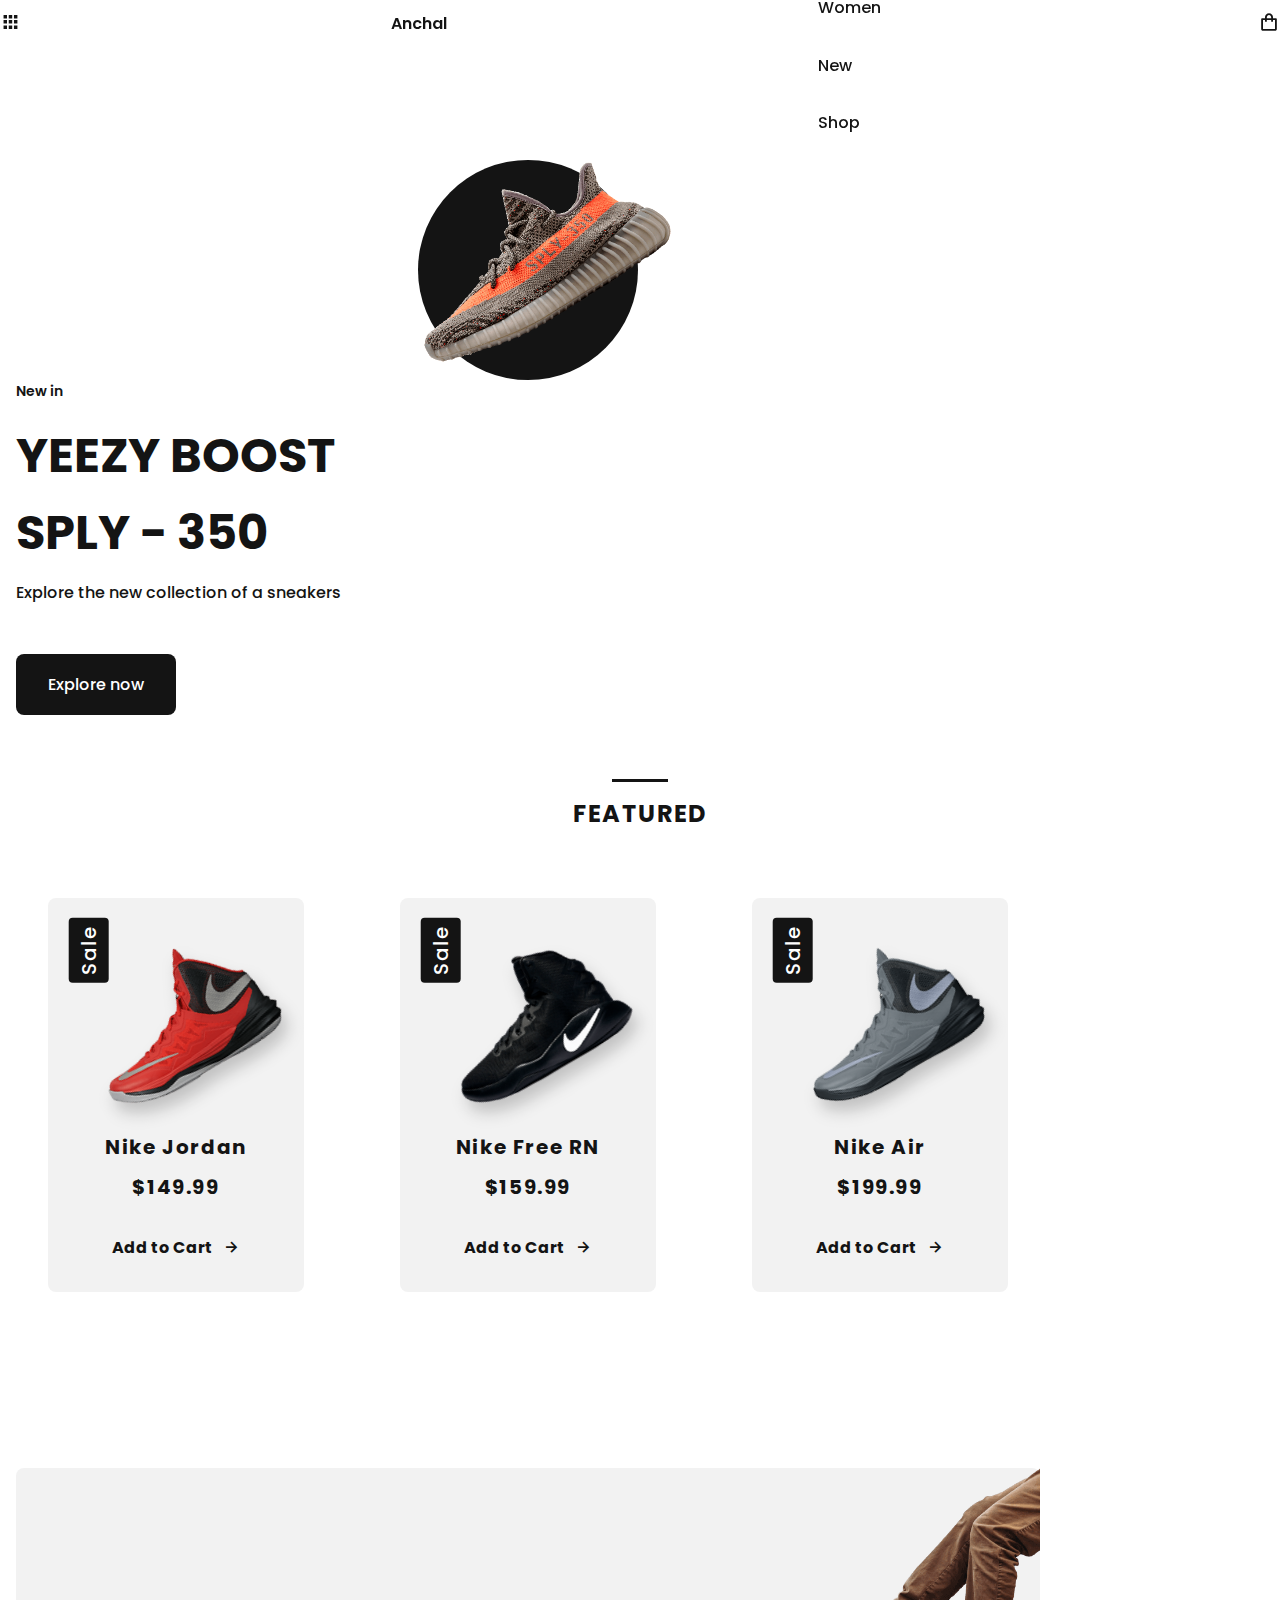
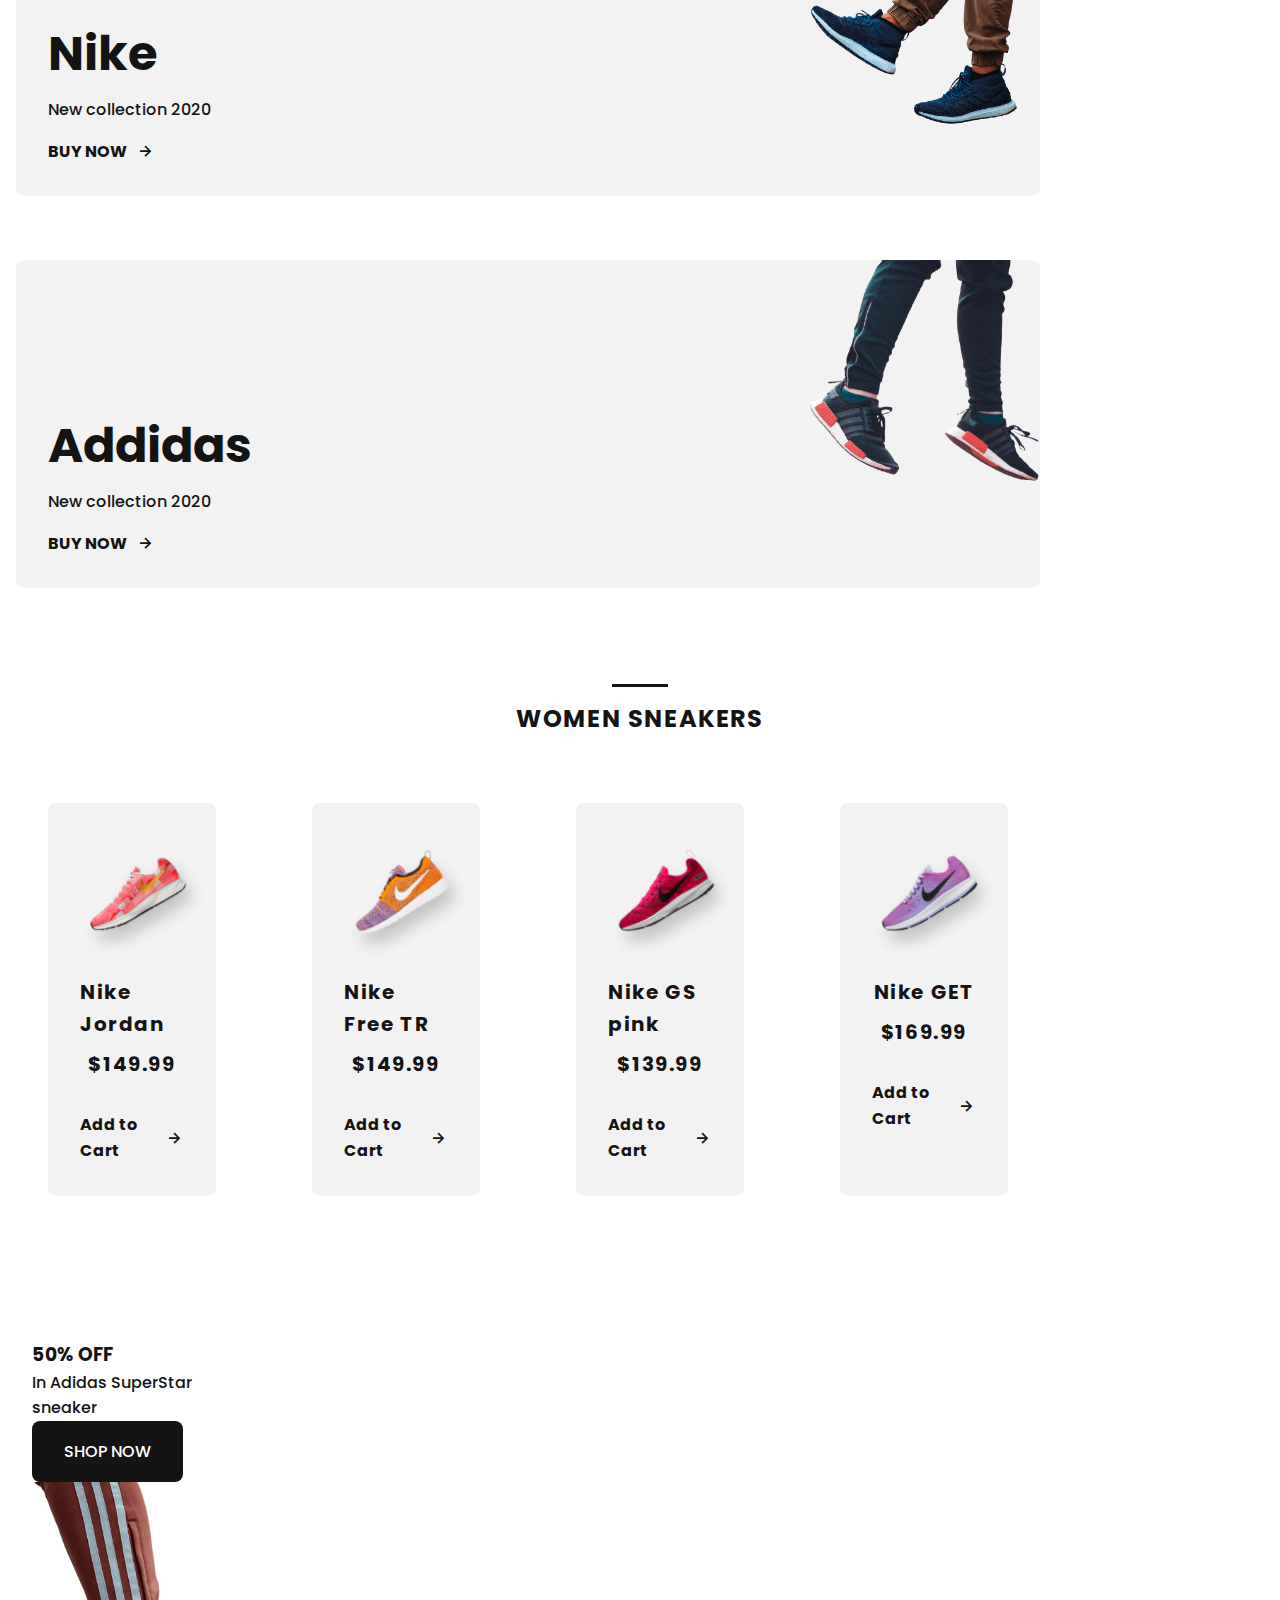
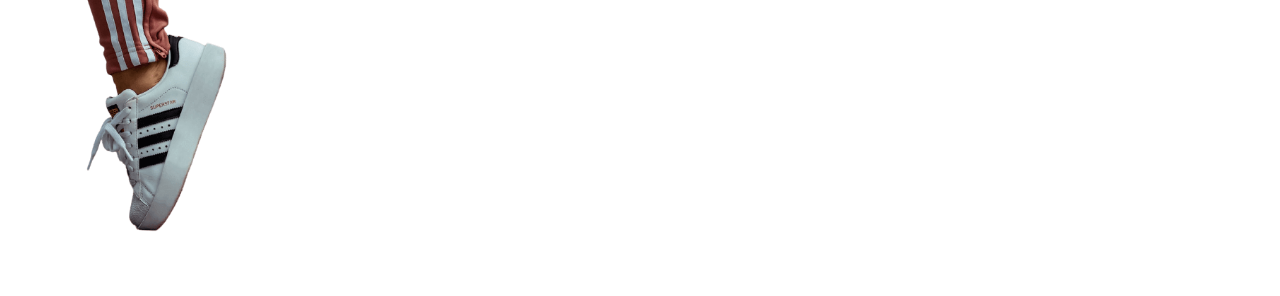
==== index.html @ aae9d057 "Add files via upload" ====
<!DOCTYPE html>
<html lang="en">
    <head>
        <meta charset="UTF-8">
        <meta name="viewport" content="width=device-width, initial-scale=1.0">

        <!-- ===== CSS ===== -->
        <link rel="stylesheet" href="assets/css/styles.css">

        <!-- ===== BOX ICONS ===== -->
        <link href='https://unpkg.com/boxicons@2.1.2/css/boxicons.min.css' rel='stylesheet'>

        <title>Apni Dukan</title>
    </head>
    <body>
        <!--===== HEADER =====-->
        <header class="l-header" id="header">
            <nav class="nav `````bd-grid">
                <div class="nav__toggle" id="nav-toggle">
                    <i class='bx bxs-grid'></i>
                </div>
                <a href="#" class="nav__logo">Anchal</a>
                <div class="nav__menu" id="nav-menu">
                    <ul class="nav__list">
                        <li class="nav__item"><a href="#home" class="nav__link">Home</a></li>
                        <li class="nav__item"><a href="#featured" class="nav__link">featured</a></li>
                        <li class="nav__item"><a href="#women" class="nav__link">Women</a></li>
                        <li class="nav__item"><a href="#new" class="nav__link">New</a></li>
                        <li class="nav__item"><a href="#" class="nav__link">Shop</a></li>
                    </ul>
                </div>

                <div class="nav__shop">
                    <i class='bx bx-shopping-bag'></i>
                </div>
            </nav>
        </header>

        <main class="l-main">
            <!--===== HOME =====-->
            <section class="home" id="home">
                <div class="home_container bd-grid">
                    <div class="home__sneaker">
                        <div class="home__shape"></div>
                        <img src="assets/img/imghome.png" alt="" class="home__img">
                    </div>
                   
                    <div class="home__data">
                        <span class="home__new">New in</span>
                        <h1 class="home__title">YEEZY BOOST <br> SPLY - 350</h1>
                        <p class="home__description">Explore the new collection of a sneakers</p>
                        <a href="#" class="button">Explore now</a>
                    </div>
                </div>
            </section>

            <!--===== FEATURED =====-->
            <section class="featured section" id="featured">
                <h2 class="section-title">FEATURED</h2>

                <div class="featured__container bd-grid">
                    <article class="sneaker">
                        <div class="sneaker__sale">Sale</div>
                        <img src="assets/img/featured1.png" alt="" class="sneaker__img">
                        <span class="sneaker__name">Nike Jordan</span>
                        <span class="sneaker__preci">$149.99</span>
                        <a href="" class="button-light">Add to Cart <i class='bx bx-right-arrow-alt button-icon'></i></a>
                        
                    </article>
                    <article class="sneaker">
                        <div class="sneaker__sale">Sale</div>
                        <img src="assets/img/featured2.png" alt="" class="sneaker__img">
                        <span class="sneaker__name">Nike Free RN</span>
                        <span class="sneaker__preci">$159.99</span>
                        <a href="" class="button-light">Add to Cart <i class='bx bx-right-arrow-alt button-icon'></i></a>
                        
                    </article>
                    <article class="sneaker">
                        <div class="sneaker__sale">Sale</div>
                        <img src="assets/img/featured3.png" alt="" class="sneaker__img">
                        <span class="sneaker__name">Nike Air</span>
                        <span class="sneaker__preci">$199.99</span>
                        <a href="#" class="button-light">Add to Cart <i class='bx bx-right-arrow-alt button-icon'></i></a>
                        
                    </article>
                </div>
            </section>

            <!--===== COLLECTION =====-->
            <section class="collection section">
                <div class="collection__container bd-grid">
                    <div class="collection__card">
                        <div class="collection__data">
                            <h3 class="collection__name">Nike</h3>
                            <p class="collection__description">New collection 2020</p>
                            <a href="#" class="button-light">BUY NOW <i class='bx bx-right-arrow-alt button-icon'></i></a>
                        </div>
                        <img src="assets/img/collection1.png" alt="" class="collection__img">
                    </div>

                    <div class="collection__card">
                        <div class="collection__data">
                            <h3 class="collection__name">Addidas</h3>
                            <p class="collection__description">New collection 2020</p>
                            <a href="#" class="button-light">BUY NOW <i class='bx bx-right-arrow-alt button-icon'></i></a>
                        </div>
                        <img src="assets/img/collection2.png" alt="" class="collection__img">
                    </div>


                </div>

            </section>
            

            <!--===== WOMEN SNEAKERS =====-->
            <section class="women section" id="women">
                <h2 class="section-title">WOMEN SNEAKERS</h2>

                <div class="women__container bd-grid">
                    <article class="sneaker">
                        <img src="assets/img/women1.png" alt="" class="sneaker__img">
                        <span class="sneaker__name">Nike Jordan</span>
                        <span class="sneaker__preci">$149.99</span>
                        <a href="" class="button-light">Add to Cart <i class='bx bx-right-arrow-alt button-icon'></i></a>
                    </article>
                    <article class="sneaker">
                        <img src="assets/img/women2.png" alt="" class="sneaker__img">
                        <span class="sneaker__name">Nike Free TR</span>
                        <span class="sneaker__preci">$149.99</span>
                        <a href="" class="button-light">Add to Cart <i class='bx bx-right-arrow-alt button-icon'></i></a>
                    </article>
                    <article class="sneaker">
                        <img src="assets/img/women3.png" alt="" class="sneaker__img">
                        <span class="sneaker__name">Nike GS pink</span>
                        <span class="sneaker__preci">$139.99</span>
                        <a href="" class="button-light">Add to Cart <i class='bx bx-right-arrow-alt button-icon'></i></a>
                    </article>
                    <article class="sneaker">
                        <img src="assets/img/women4.png" alt="" class="sneaker__img">
                        <span class="sneaker__name">Nike GET</span>
                        <span class="sneaker__preci">$169.99</span>
                        <a href="" class="button-light">Add to Cart <i class='bx bx-right-arrow-alt button-icon'></i></a>
                    </article>
            <!--===== OFFER =====-->
            <section class="offer section">
                <div class="offer__container bd-grid">
                    <div class="offer__card">
                        <div class="offer__data">
                            <h3 class="offer__title">50% OFF</h3>
                            <p class="offer__description">In Adidas SuperStar sneaker</p>
                            <a href="#" class="button">SHOP NOW</a>
                        </div>
                        <img src="assets/img/offert.png" alt="" class="offer__img">
                    </div>

            <!--===== NEW COLLECTION =====-->
            

            <!--===== NEWSLETTER =====-->
            
        </main>

        <!--===== FOOTER =====-->
        

        <!--===== MAIN JS =====-->
        <script src="assets/js/main.js"></script>
        
    </body>
</html>
---- assets/css/styles.css ----
/*===== GOOGLE FONTS =====*/
@import url("https://fonts.googleapis.com/css2?family=Poppins:wght@400;500;600;700&display=swap");
/*===== VARIABLES CSS =====*/
:root{
  --header-height: 10rem;
  --header-head: 3rem;
  /*===== Font weight =====*/
  --font-medium: 500;
  --font-semi-bold: 600;
  --font-bold: 700;
  /*===== Colores =====*/
  --dark-color: #141414;
  --dark-color-light: #8a8a8a;
  --dark-color-lighten: #F2F2F2;
  --white-color: #FFF;


  /*===== Font and typography =====*/
  --body-font: 'Poppins' , sans-serif;
  --big-font-size: 1.25rem;
  --bigger-font-size: 1.5rem;
  --biggest-font-size: 2rem;
  --h2-font-size: 1.25rem;
  --normal-font-size: .938rem;
  --bigger-font-size: .813rem;


  /*===== Margenes =====*/
  --mb-1: .5rem;
  --mb-2: 1rem;
  --mb-3: 1.5rem;
  --mb-4: 2rem;
  --mb-5: 2.5rem;
  --mb-6: 3rem;

  /*===== z index =====*/
  --z-fixed: 100;
  
  /*===== Rotate img =====*/
  --rotate-img: rotate(-30deg);
}
@media screen and (min-width: 768px){
  :root{
   --big-font-size: 1.5rem;
   --bigger-font-size: 2rem;
   --biggest-font-size: 3rem;
   --normal-font-size: 1rem;
   --smaller-font-size: .875rem;
  } 
}
/*===== BASE =====*/
*,::before,::after{
  box-sizing: border-box;
}

html{
  scroll-behavior: smooth;
}

body{
  margin: var(--header-height) 0 0 0;
  font-family: var(--body-font);
  font-size: var(--normal-font-size);
  font-weight: var(--font-medium);
  color: var(--dark-color);
  line-height: 1.6;
}

h1,h2,h3,p,ul{
  margin: 0;
}

 ul{
  padding: 0;
  list-style: none;
 }

 a{
  text-decoration: none;
  color: var(--dark-color);
 }

 img{
  max-width: 100%;
  height: auto;
  display: block;
 }
/*===== CLASS CSS ===== */
.section{
  padding: 5rem 0 2rem;
}

.section-title{
  position: relative;
  font-size: var(--big-font-size);
  margin-bottom: var(--mb-4);
  text-align: center;
  letter-spacing: .1rem;
}

.section-title::after{
  content: '';
  position: absolute;
  width: 56px;
  height: .18rem;
  top: -1rem;
  left: 0;
  right: 0;
  margin: auto;
  background-color: var(--dark-color);
}
/*===== LAYOUT =====*/
.bd-grid{
  max-width: 1024px;
  display: grid;
  grid-template-columns: 100%;
  column-gap: 2rem;
  width: calc(100% - 2rem);
  margin-left: var(--mb-2);
  margin-right: var(--mb-2)
}
.l-header{
  width: 100%;
  position: fixed;
  top: 0;
  left: 0;
  z-index: var(--z-fixed);
  background-color: var(--white-color);
}
/*===== NAV =====*/
.nav{
  height: var(--header-head);
  display: flex;
  justify-content: space-between;
  align-items: center;
}

@media screen and  (max-width: 768px) {
  .nav__menu{
    position: fixed;
    top: var(--header-head);
    left: -100%;
    width: 70%;
    height: 100vh;
    padding: 2rem;
    background-color: var(--white-color);
    transition: .5s ;
  }
}

.nav__item{
  margin-bottom: var(--mb-4);
}

.nav__logo{
  font-weight: var(--font-semi-bold);
}

.nav__toggle , .nav__shop{
  font-size: 1.3rem;
  cursor: pointer;
  
}

/*Show menu*/
.show{
  left: 0;
}

/*Active link*/
.active{
  position: relative;
}

.active::before{
  content: '';
  position: absolute;
  bottom: -.5rem;
  left: 45%;
  width: 4px;
  height: 4px;
  background-color: var(--dark-color);
  border-radius: 50%;
}

/*Change color header*/
.scroll-header{
  background-color: var(--white-color);
  box-shadow: 0 2px 4px rgba(0,0,0,.1) ;
}

/*===== HOME =====*/
.home{
  background-color: var(--white-color);
  overflow: hidden;
}

.home__container{
  height: calc(100vh - var(--header-height));
}

.home__sneaker{
  position: relative;
  display: flex;
  justify-content: center;
  align-self: center;
}

.home__shape{
  width: 220px;
  height: 220px;
  background-color: var(--dark-color);
  border-radius: 50%;
}

.home__img{
  position: absolute;
  top: 1.5rem;
  max-width: initial;
  width: 275px;
  transform: var(--rotate-img);
}

.home__new{
  display: block;
  font-size: var(--smaller-font-size);
  font-weight: var(--font-semi-bold);
  margin-bottom: var(--mb-2);
}

.home__title{
  font-size: var(--biggest-font-size);
  margin-bottom: var(--mb-1);
}

.home__description{
  margin-bottom: var(--mb-6);
}
/*BUTTONS*/
.button{
  display: inline-block;
  background-color: var(--dark-color);
  color: var(--white-color);
  padding: 1.125rem 2rem;
  font-weight: var(--font-medium);
  border-radius: .5rem;
  transition: .5s;
}

.button:hover{
  transform: translateY(-.25rem);
}

.button-light{
  display: inline-flex;
  color: var(--dark-color);
  font-weight: var(--font-bold);
  align-items: center;
}

.button-icon{
  font-size: 1.25rem;
  margin-left: var(--mb-1);
  transition: .3s;
}
 

.button-light:hover .button-icon{
  transform: translateX(.25rem);
}
/*===== FEATURED =====*/
.featured__container{
  row-gap: 2 rem;
  grid-template-columns: repeat(auto-fit, minmax(220px, 1fr));
}

.sneaker{
  position: relative;
  display: flex;
  flex-direction: column;
  align-items: center;
  padding: 2rem;
  background-color: var(--dark-color-lighten);
  border-radius: .5rem;
  margin: 2rem;
  transition: .3s;
}

.sneaker__sale{
  position: absolute;
  left: .5rem;
  background-color: var(--dark-color);
  color: var(--white-color);
  padding: .25rem .5rem;
  border-radius: .25rem;
  font-size: var(--h2-font-size);
  transform: rotate(-90deg);
  letter-spacing: .1rem;
}

.sneaker__img{
  width: 220px;
  margin-top: var(--mb-3);
  margin-bottom: var(--mb-6);
  transform: var(--rotate-img);
  filter: drop-shadow(0 12px 8px rgba(0,0,0,.2));
}
 .sneaker__name, .sneaker__preci{
  font-size: var(--h2-font-size);
  letter-spacing: .1rem;
  font-weight: var(--font-bold);  
 }

 .sneaker__name{
  margin-bottom: var(--mb-1);
 }

 .sneaker__preci{
  margin-bottom: var(--mb-4);
 }

 .sneaker:hover{
  transform: translateY(-.5rem);
 }
/*===== COLLECTION =====*/
.collection__container{
  row-gap: 2rem;
  justify-content: center;
  
}

.collection__card{
  position: relative;
  display: flex;
  height: 328px;
  background-color: var(--dark-color-lighten);
  padding: 2rem;
  border-radius: .5rem;
  transition: .3s;
  margin-top: 2rem;
}

.collection__data{
  align-self: flex-end;
}

.collection__img{
  position: absolute;
  top: 0;
  right: 0;
  width: 230px;
}

.collection__name{
  font-size: var(--biggest-font-size);
  margin-bottom: .25rem;
}

.collection__description{
  margin-bottom: var(--mb-2);
}

.collection__card:hover{
  transform: translateY(-.5rem);
}
/*===== WOMEN SNEAKERS =====*/
.women__container{
  row-gap: 2rem;
  grid-template-columns: repeat(auto-fit, minmax(220px, 1fr));
}

/*===== OFFER =====*/


/*===== NEW COLLECTION  =====*/


/*===== NEWSLETTER =====*/


/*===== FOOTER =====*/


/* ===== MEDIA QUERIES=====*/
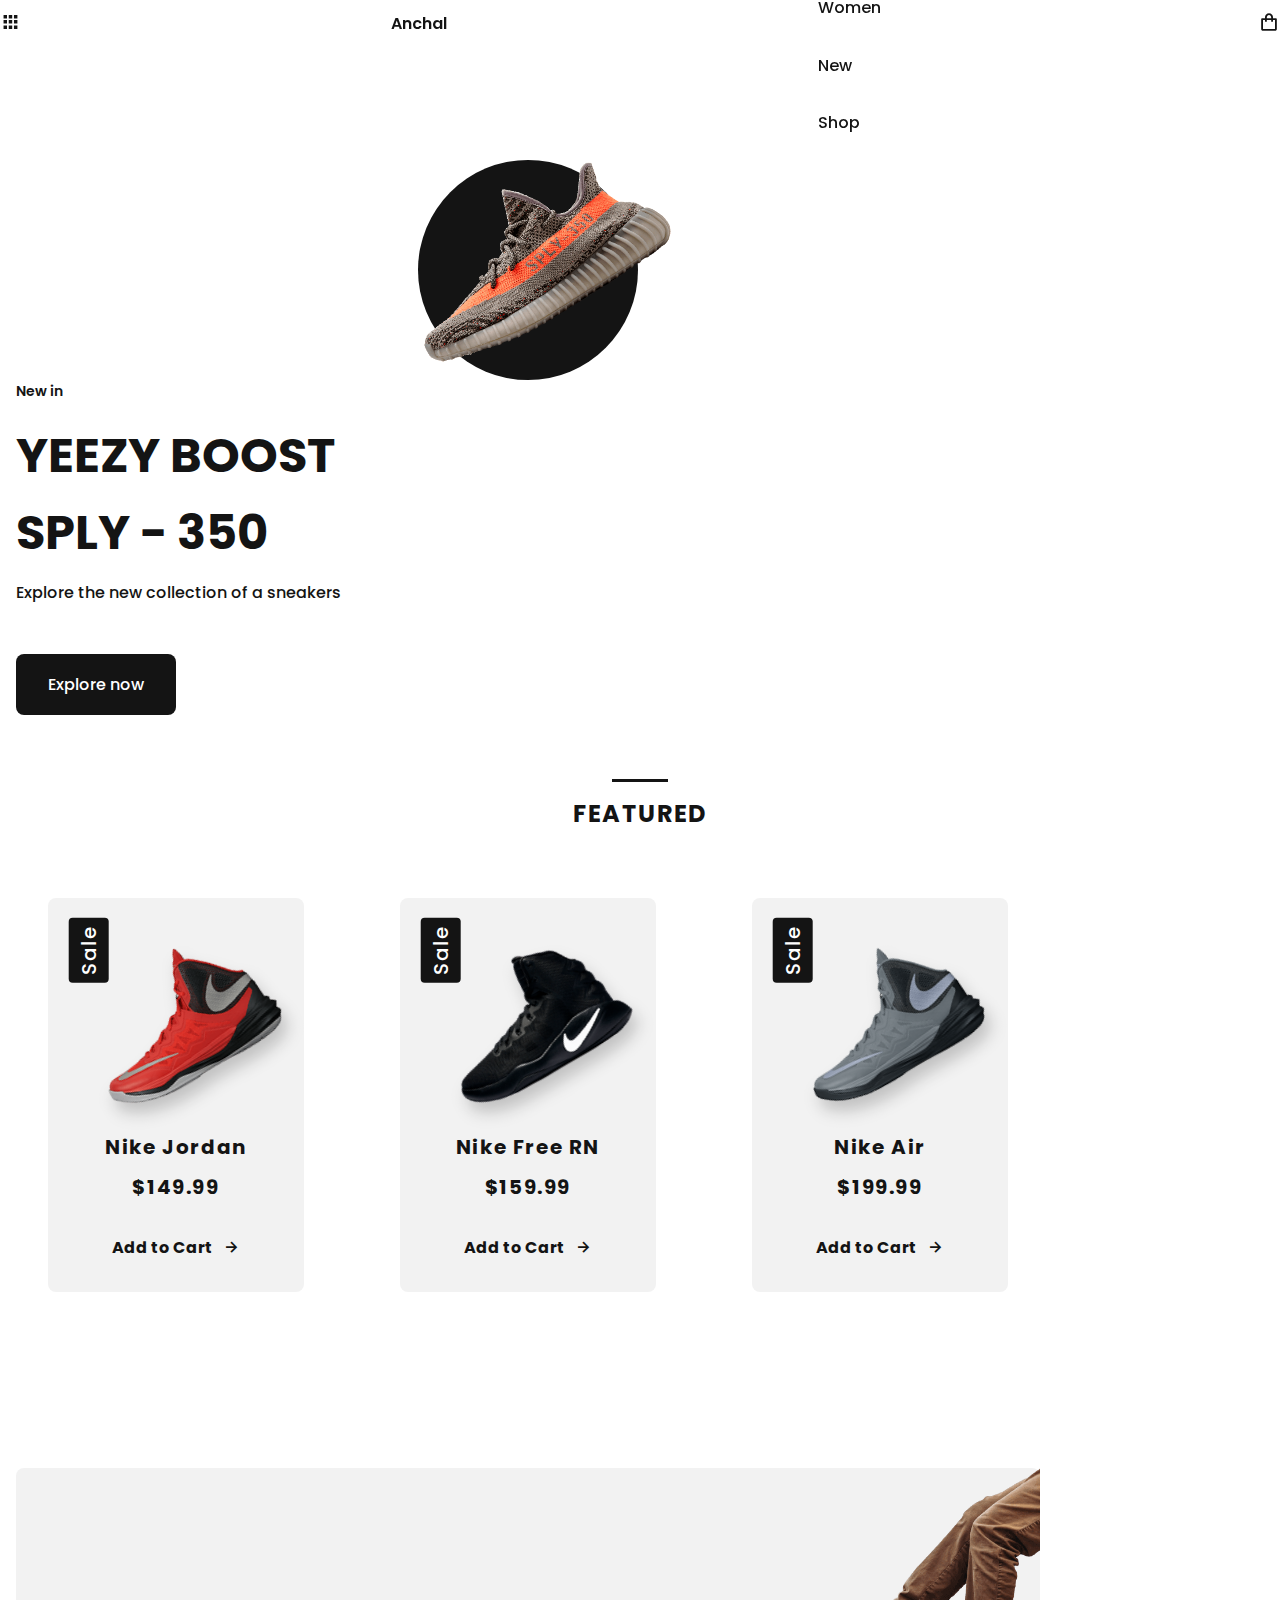
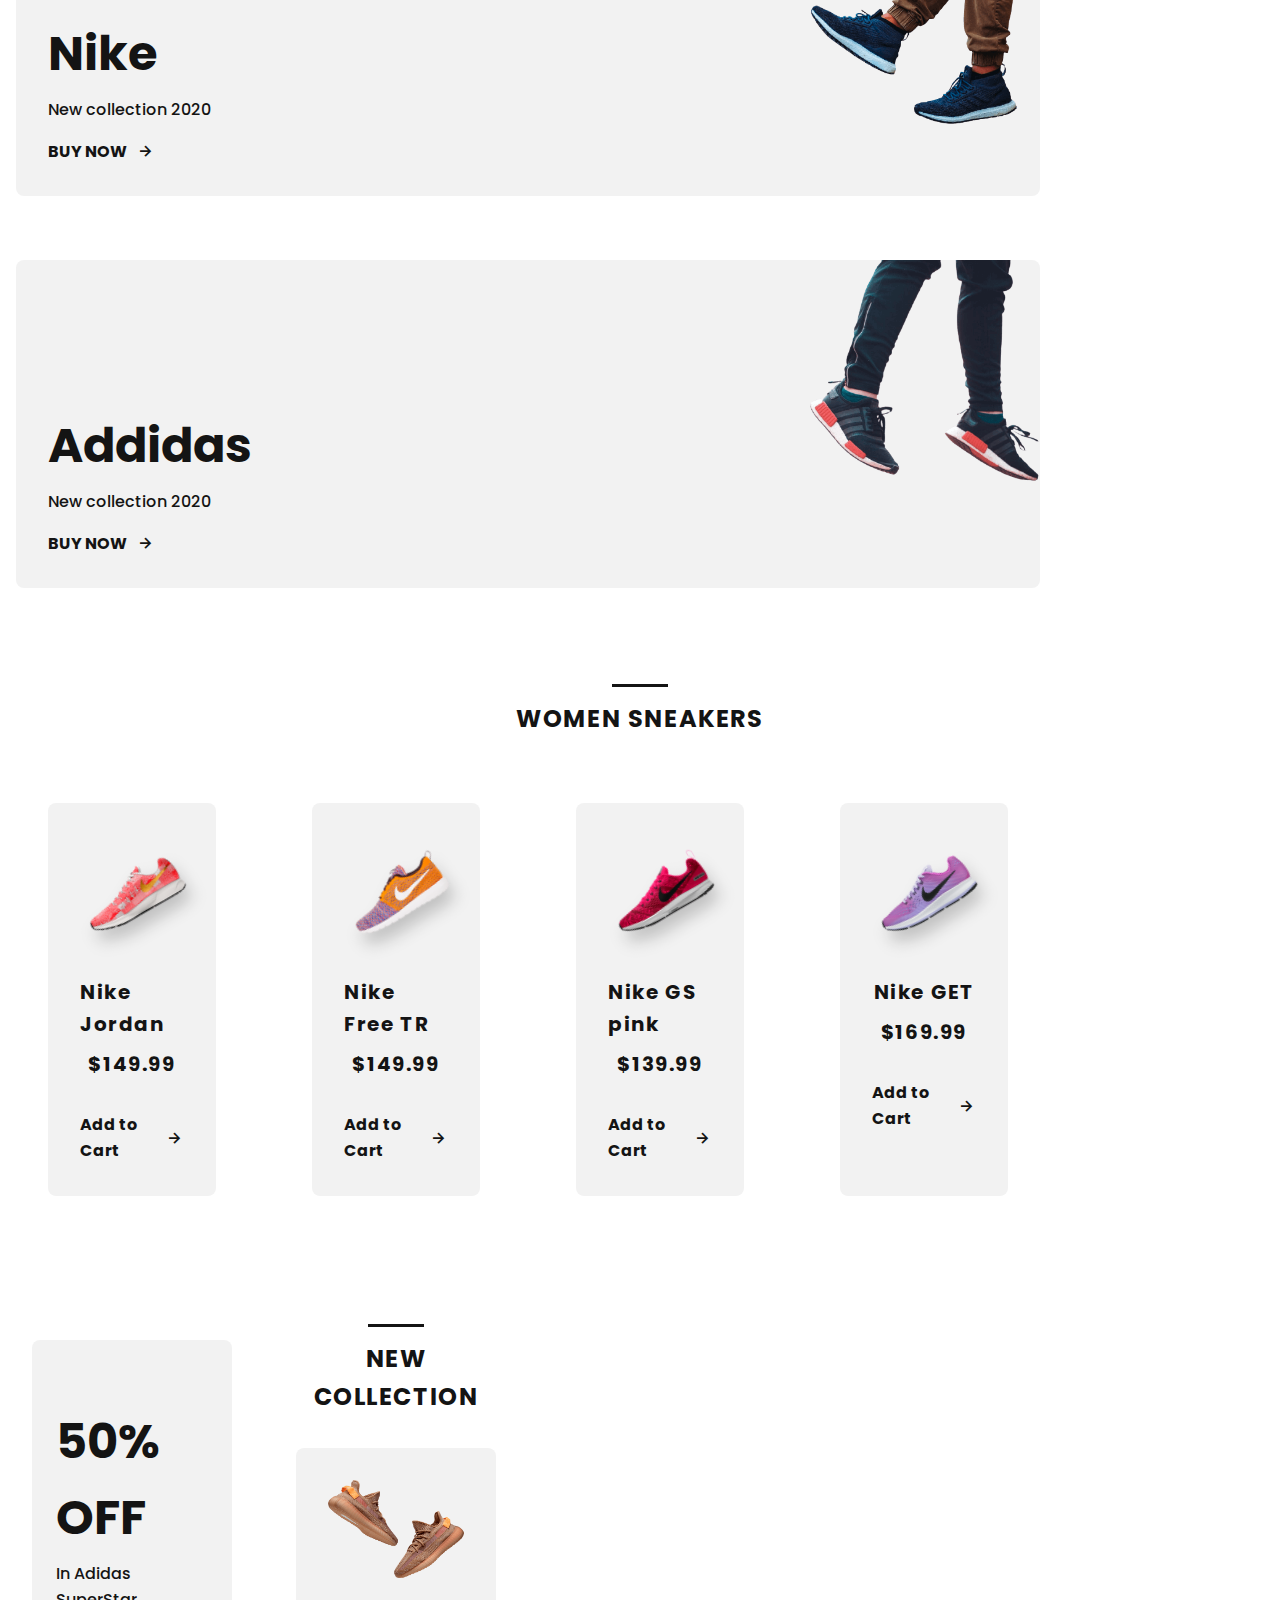
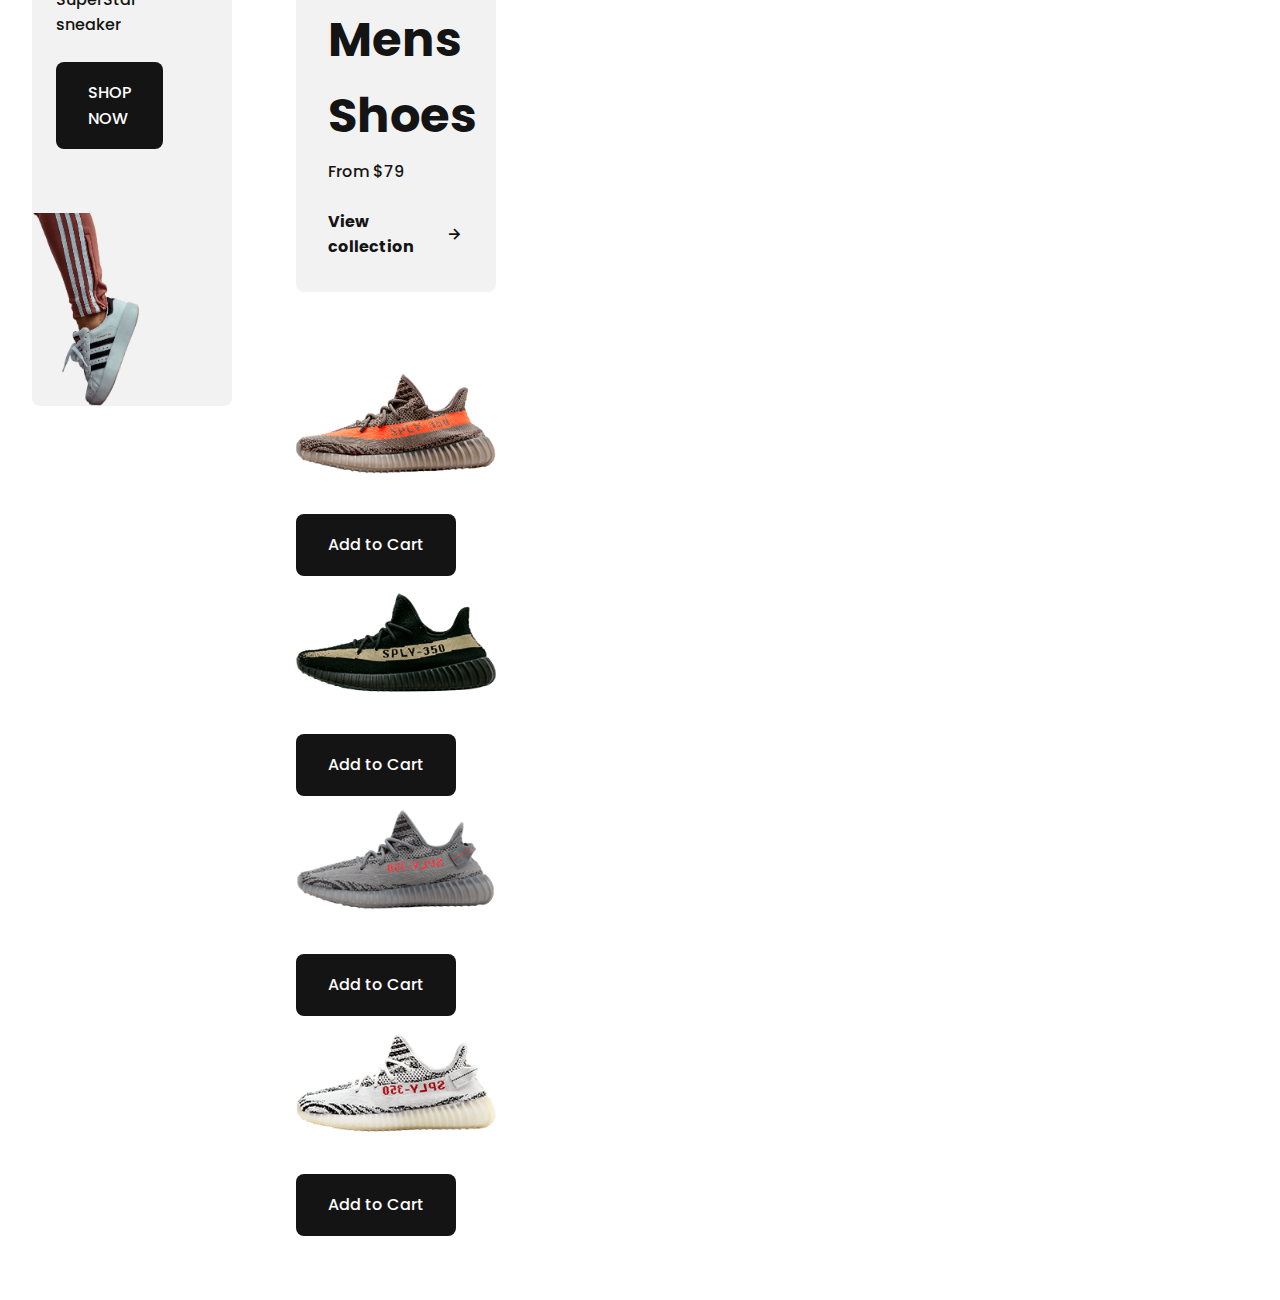
==== commit 398647dc: "Add files via upload" ====
--- a/index.html
+++ b/index.html
@@ -153,9 +153,48 @@
                         </div>
                         <img src="assets/img/offert.png" alt="" class="offer__img">
                     </div>
+            </section>
 
             <!--===== NEW COLLECTION =====-->
-            
+            <section class="new section" id="new">
+                <h2 class="section-title">NEW COLLECTION</h2>
+
+                <div class="new__container bd-grid">
+                    <div class="new__mens">
+                        <img src="assets/img/new1.png" alt="" class="new__mens-img">
+                        <h3 class="new__title">Mens Shoes</h3>
+                        <span class="new__preci">From $79</span>
+                        <a href="#" class="button-light">View collection <i class='bx bx-right-arrow-alt button-icon'></i></a>
+                    </div>
+                    <div class="new__sneaker">
+                        <div class="new__sneaker-card">
+                            <img src="assets/img/new2.png" alt="" class="new__mens-img">
+                            <div class="new__sneaker-overlay">
+                                <a href="#" class="button">Add to Cart</a>
+                            </div>
+                        </div>
+                        <div class="new__sneaker-card">
+                            <img src="assets/img/new3.png" alt="" class="new__mens-img">
+                            <div class="new__sneaker-overlay">
+                                <a href="#" class="button">Add to Cart</a>
+                            </div>
+                        </div>
+                        <div class="new__sneaker-card">
+                            <img src="assets/img/new4.png" alt="" class="new__mens-img">
+                            <div class="new__sneaker-overlay">
+                                <a href="#" class="button">Add to Cart</a>
+                            </div>
+                        </div>
+                        <div class="new__sneaker-card">
+                            <img src="assets/img/new5.png" alt="" class="new__mens-img">
+                            <div class="new__sneaker-overlay">
+                                <a href="#" class="button">Add to Cart</a>
+                            </div>
+                        </div>
+
+                    </div>
+                </div>
+            </section>
 
             <!--===== NEWSLETTER =====-->
             
--- a/assets/css/styles.css
+++ b/assets/css/styles.css
@@ -370,11 +370,59 @@
 }
 
 /*===== OFFER =====*/
-
+.offer__container{
+  grid-template-columns: 55% 45%;
+  column-gap: 0;
+  background-color: var(--dark-color-lighten);
+  border-radius: .5rem;
+  justify-content: center;
+}
+
+.offer__data{
+  padding: 4rem 0 4rem 1.5rem;
+}
+
+.offer__title{
+  font-size: var(--biggest-font-size);
+  margin-bottom: .25rem;
+}
+
+.offer__description{
+  margin-bottom: var(--mb-3);
+}
+
+.offer__img{
+  width: 153px;
+}
 
 /*===== NEW COLLECTION  =====*/
-
-
+.new__container{
+  row-gap: 2rem;
+}
+.new__mens{
+  display: flex;
+  flex-direction: column;
+  justify-content: center;
+  background-color: var(--dark-color-lighten);
+  border-radius: .5rem;
+  padding: 2rem;
+  margin-bottom: 2rem;
+}
+
+.new__mens-img{
+  width: 276px;
+  margin-bottom: var(--mb-3);
+}
+
+.new__title{
+  font-size: var(--biggest-font-size);
+  margin-bottom: .25rem;
+}
+
+.new__preci{
+  display: block;
+  margin-bottom: var(--mb-3);
+}
 /*===== NEWSLETTER =====*/
 
 
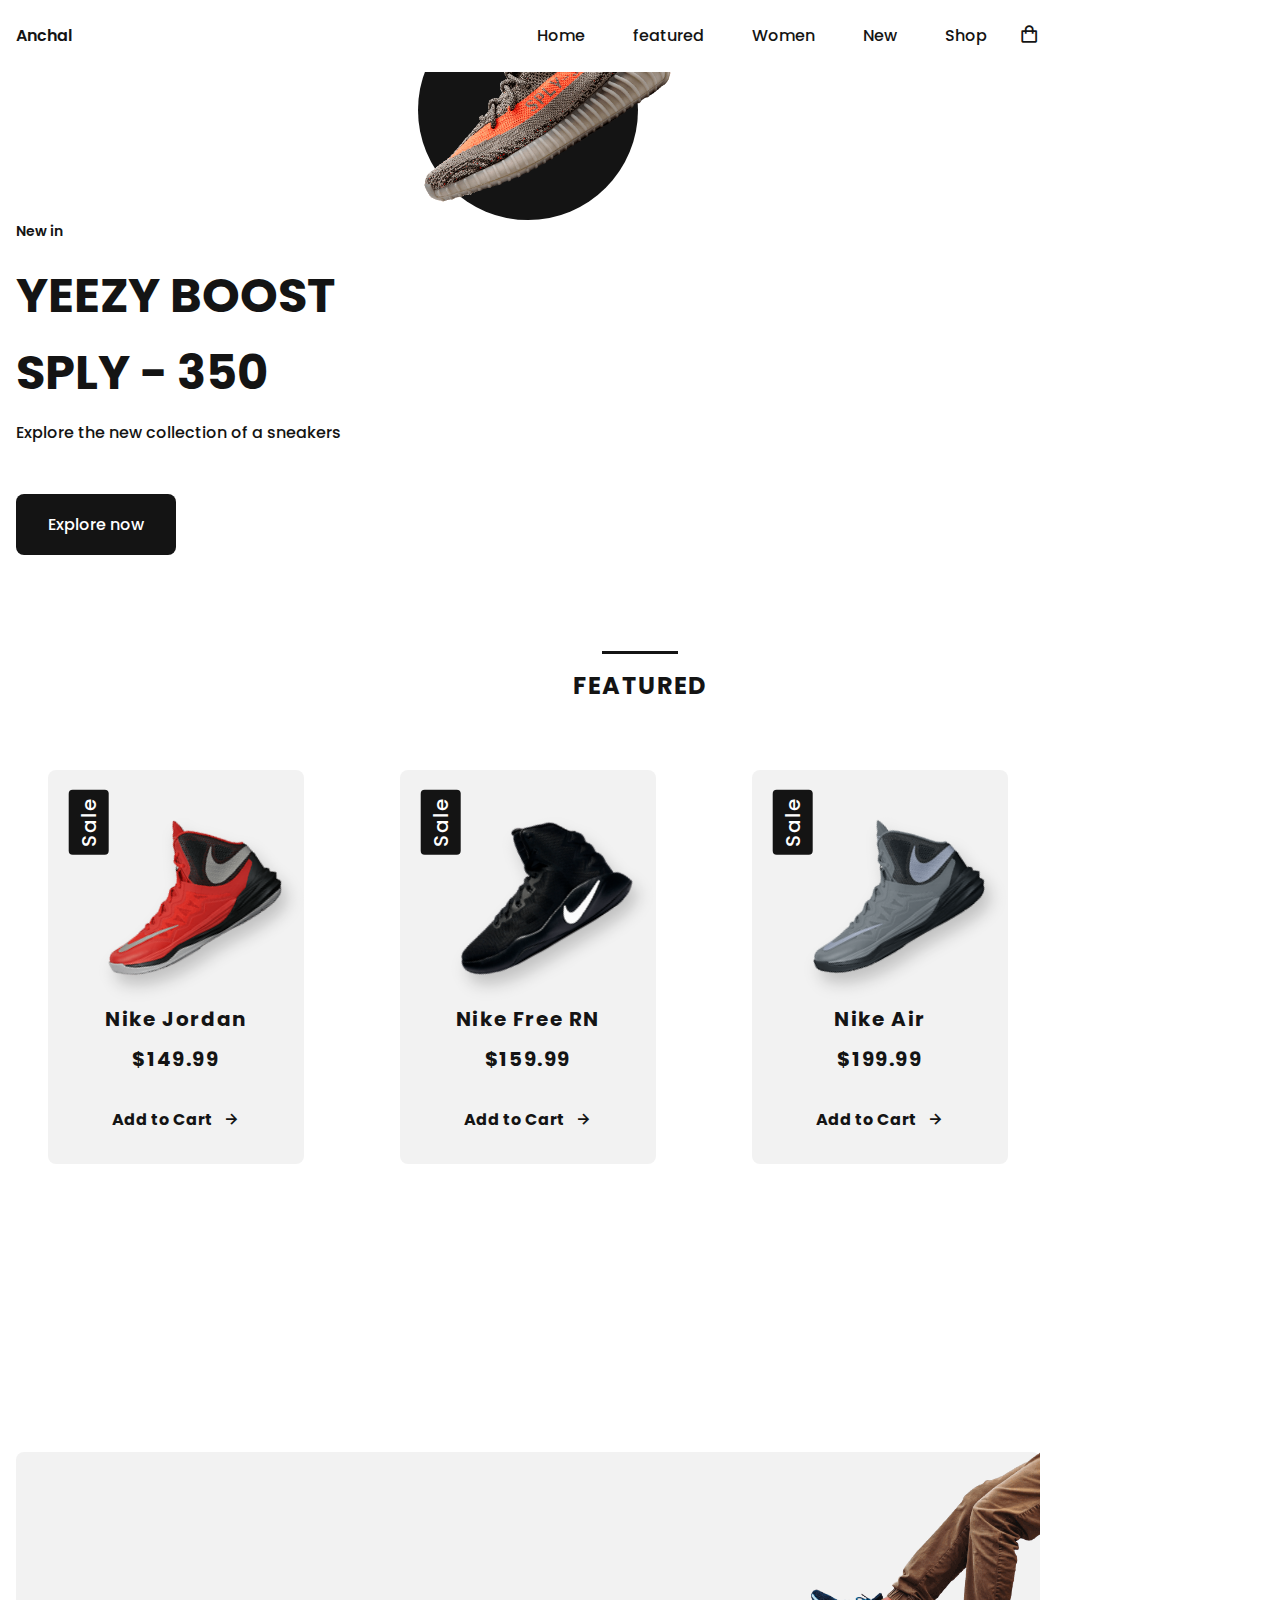
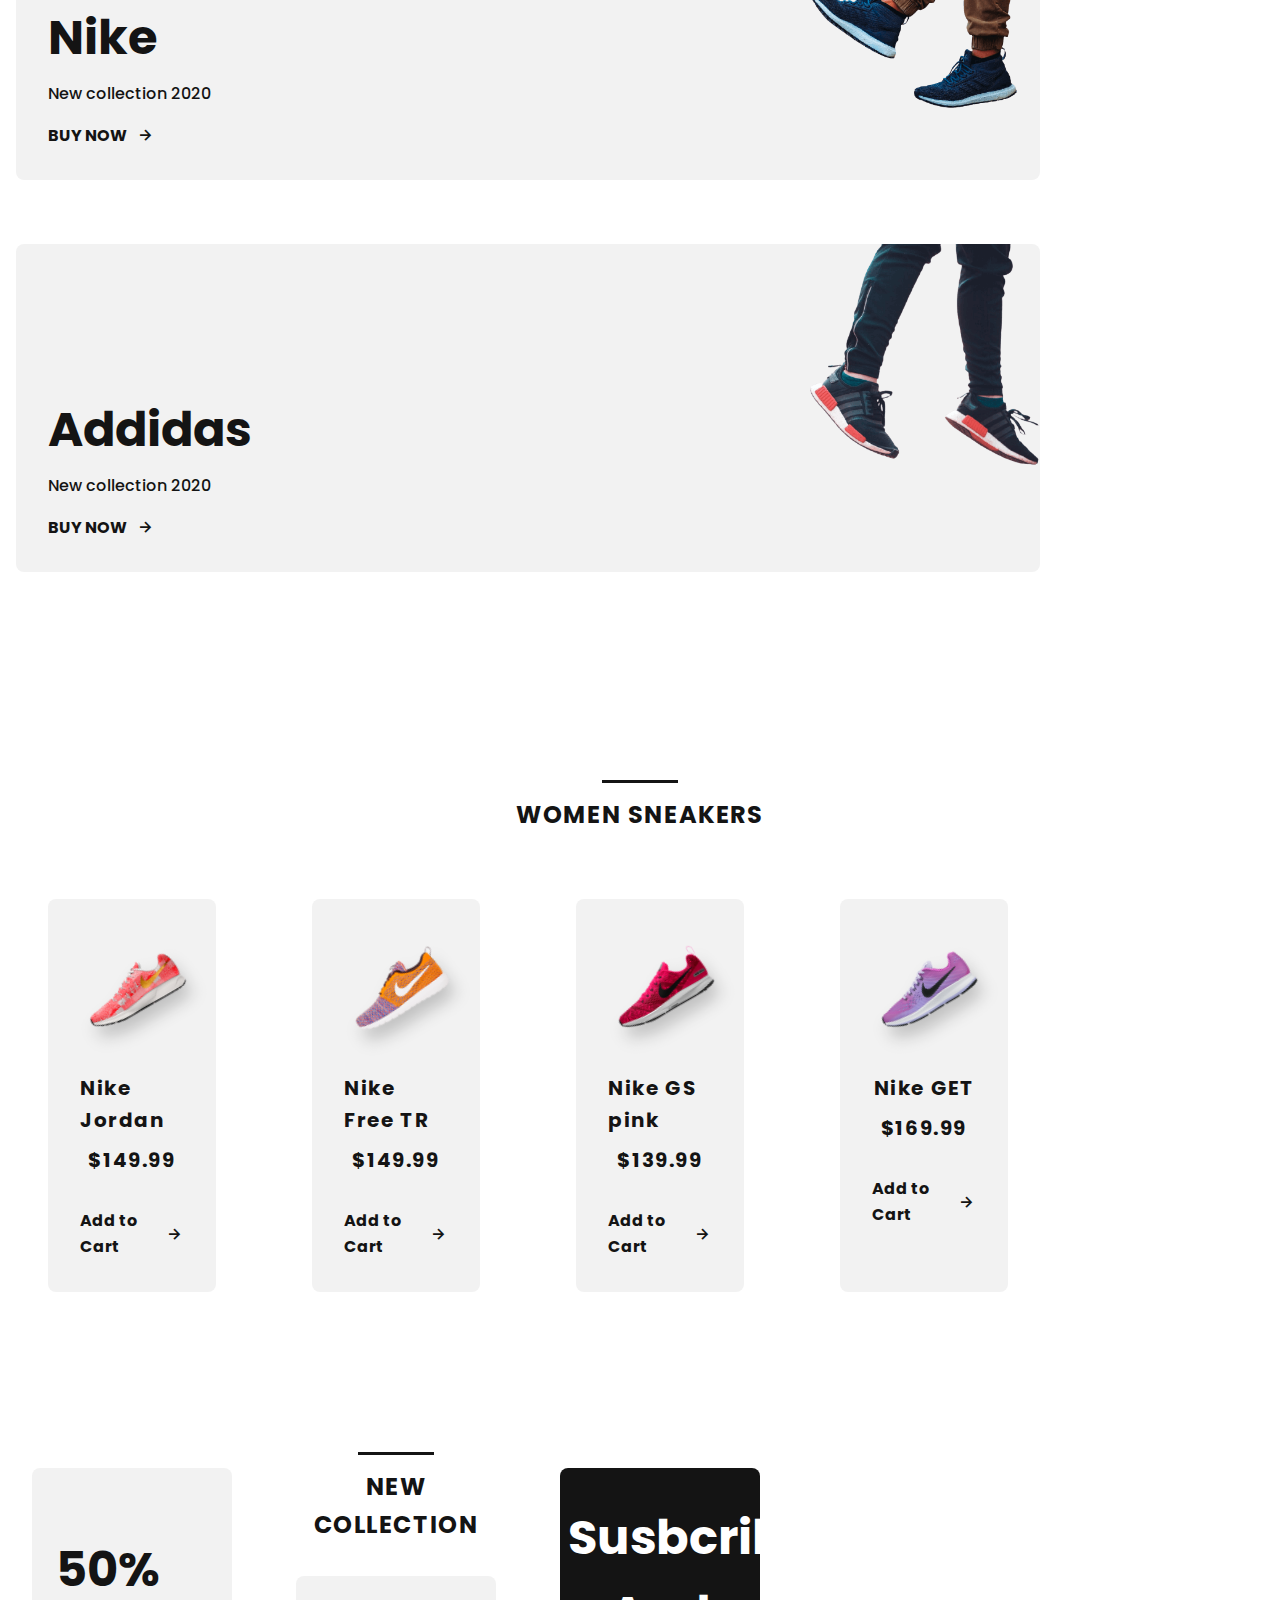
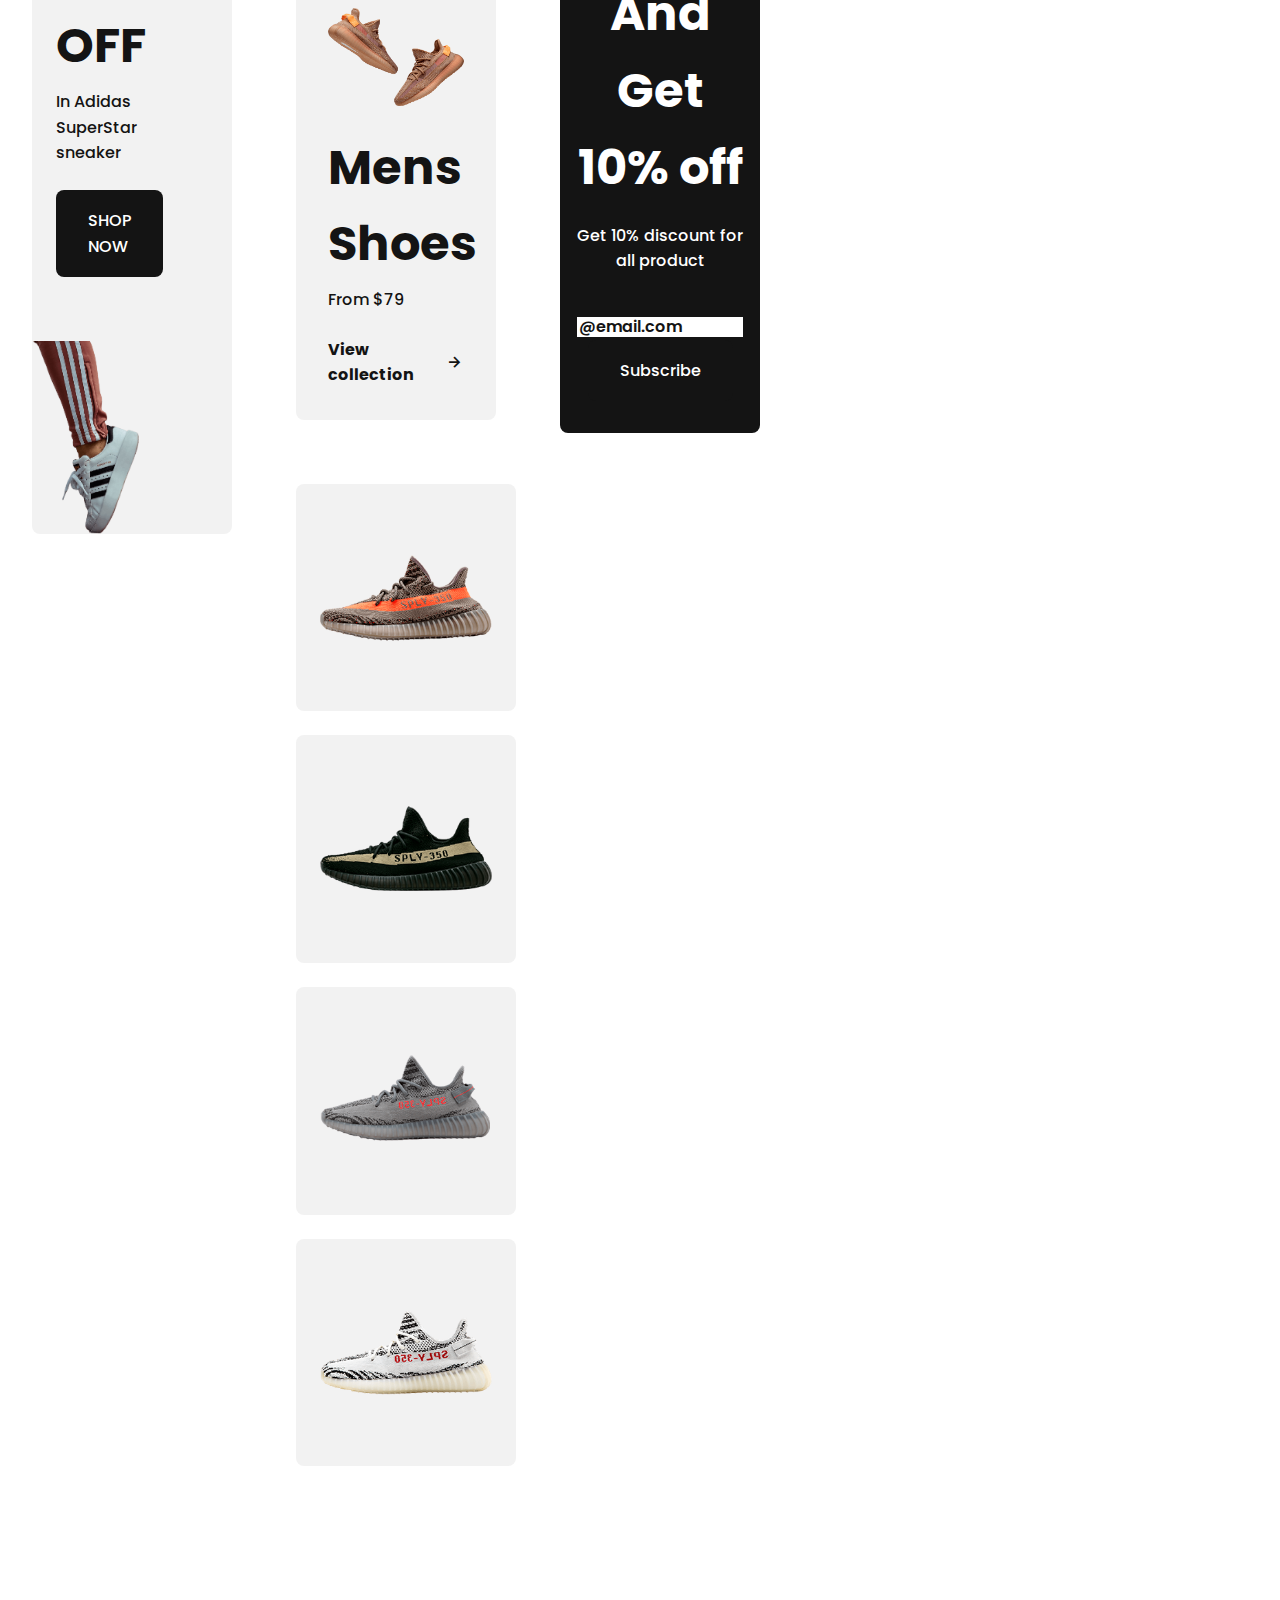
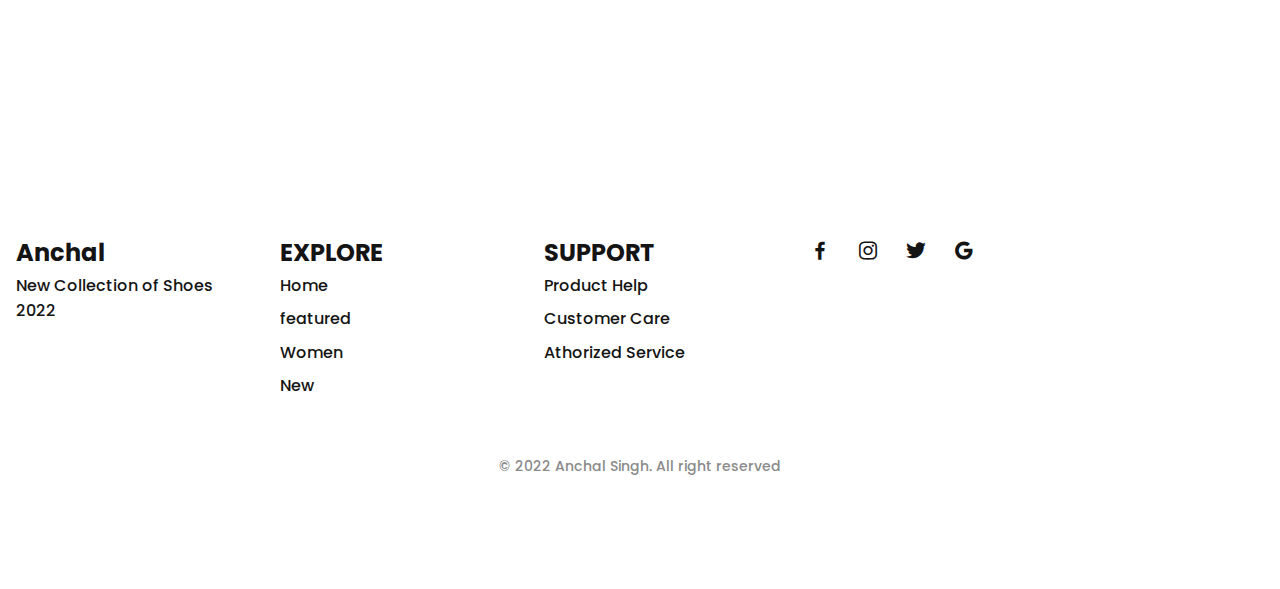
==== commit 097eb211: "Add files via upload" ====
--- a/index.html
+++ b/index.html
@@ -15,7 +15,7 @@
     <body>
         <!--===== HEADER =====-->
         <header class="l-header" id="header">
-            <nav class="nav `````bd-grid">
+            <nav class="nav bd-grid">
                 <div class="nav__toggle" id="nav-toggle">
                     <i class='bx bxs-grid'></i>
                 </div>
@@ -26,7 +26,7 @@
                         <li class="nav__item"><a href="#featured" class="nav__link">featured</a></li>
                         <li class="nav__item"><a href="#women" class="nav__link">Women</a></li>
                         <li class="nav__item"><a href="#new" class="nav__link">New</a></li>
-                        <li class="nav__item"><a href="#" class="nav__link">Shop</a></li>
+                        <li class="nav__item"><a href="./shop.html" class="nav__link">Shop</a></li>
                     </ul>
                 </div>
 
@@ -168,25 +168,25 @@
                     </div>
                     <div class="new__sneaker">
                         <div class="new__sneaker-card">
-                            <img src="assets/img/new2.png" alt="" class="new__mens-img">
-                            <div class="new__sneaker-overlay">
-                                <a href="#" class="button">Add to Cart</a>
-                            </div>
-                        </div>
-                        <div class="new__sneaker-card">
-                            <img src="assets/img/new3.png" alt="" class="new__mens-img">
-                            <div class="new__sneaker-overlay">
-                                <a href="#" class="button">Add to Cart</a>
-                            </div>
-                        </div>
-                        <div class="new__sneaker-card">
-                            <img src="assets/img/new4.png" alt="" class="new__mens-img">
-                            <div class="new__sneaker-overlay">
-                                <a href="#" class="button">Add to Cart</a>
-                            </div>
-                        </div>
-                        <div class="new__sneaker-card">
-                            <img src="assets/img/new5.png" alt="" class="new__mens-img">
+                            <img src="assets/img/new2.png" alt="" class="new__sneakers-img">
+                            <div class="new__sneaker-overlay">
+                                <a href="#" class="button">Add to Cart</a>
+                            </div>
+                        </div>
+                        <div class="new__sneaker-card">
+                            <img src="assets/img/new3.png" alt="" class="new__sneakers-img">
+                            <div class="new__sneaker-overlay">
+                                <a href="#" class="button">Add to Cart</a>
+                            </div>
+                        </div>
+                        <div class="new__sneaker-card">
+                            <img src="assets/img/new4.png" alt="" class="new__sneakers-img">
+                            <div class="new__sneaker-overlay">
+                                <a href="#" class="button">Add to Cart</a>
+                            </div>
+                        </div>
+                        <div class="new__sneaker-card">
+                            <img src="assets/img/new5.png" alt="" class="new__sneakers-img">
                             <div class="new__sneaker-overlay">
                                 <a href="#" class="button">Add to Cart</a>
                             </div>
@@ -197,11 +197,55 @@
             </section>
 
             <!--===== NEWSLETTER =====-->
-            
+            <section class="newsletter section" >
+                <div class="newsletter__container bd-grid">
+                    <div>
+                        <h3 class="newsletter__title">Susbcribe And Get <br>  10% off</h3>
+                        <p class="newsletter__description">Get 10% discount for all product</p>
+
+                    </div>
+                    <form action="" class="newsletter__subscribe">
+                        <input type="text" placeholder="@email.com" class="newsletter__input">
+                        <a href="#" class="button">Subscribe</a>
+                    </form>
+                </div>
+            </section>    
         </main>
 
         <!--===== FOOTER =====-->
-        
+        <footer class="footer section">
+            <div class="footer__container bd-grid">
+                <div class="footer__box">
+                    <h3 class="footer__title">Anchal</h3>
+                    <p class="footer__description">New Collection of Shoes 2022</p>
+                </div>
+                <div class="footer__box">
+                    <h3 class="footer__title">EXPLORE</h3>
+                    <ul>
+                        <li><a href="#home" class="footer__link">Home</a></li>
+                        <li><a href="#featured" class="footer__link">featured</a></li>
+                        <li><a href="#women" class="footer__link">Women</a></li>
+                        <li><a href="#new" class="footer__link">New</a></li>
+                    </ul>
+                </div>
+                <div class="footer__box">
+                    <h3 class="footer__title">SUPPORT</h3>
+                    <ul>
+                        <li><a href="#" class="footer__link">Product Help</a></li>
+                        <li><a href="#" class="footer__link">Customer Care</a></li>
+                        <li><a href="#" class="footer__link">Athorized Service</a></li>
+                    </ul>
+                </div>
+                <div class="footer__box">
+                    <a href="#" class="footer__social"><i class='bx bxl-facebook'></i></a>
+                    <a href="#" class="footer__social"><i class='bx bxl-instagram'></i></a>
+                    <a href="#" class="footer__social"><i class='bx bxl-twitter'></i></a>
+                    <a href="#" class="footer__social"><i class='bx bxl-google'></i></a>
+                </div>
+            </div>
+
+            <p class="footer__copy">&#169; 2022 Anchal Singh. All right reserved</p>
+        </footer>
 
         <!--===== MAIN JS =====-->
         <script src="assets/js/main.js"></script>
--- a/assets/css/styles.css
+++ b/assets/css/styles.css
@@ -322,6 +322,16 @@
  .sneaker:hover{
   transform: translateY(-.5rem);
  }
+
+ .sneaker__pag{
+  padding: .5rem 1rem;
+  border: 1px solid var(--dark-color);
+ }
+
+ .sneaker__pag:hover{
+  background-color: var(--dark-color);
+  color: var(--white-color);
+ }
 /*===== COLLECTION =====*/
 .collection__container{
   row-gap: 2rem;
@@ -423,11 +433,153 @@
   display: block;
   margin-bottom: var(--mb-3);
 }
+
+.new__sneaker{
+  display: grid;
+  gap: 1.5rem;
+  grid-template-columns: repeat(auto-fit, minmax(220px, 1fr));
+}
+
+.new__sneaker-card{
+  position: relative;
+  padding: 3.5rem 1.5rem;
+  background-color: var(--dark-color-lighten);
+  border-radius: .5rem;
+  overflow: hidden;
+  display: flex;
+  justify-content: center;
+}
+
+.new__sneaker-img{
+  width: 220px;
+}
+
+.new__sneaker-overlay{
+  position: absolute;
+  left: 0;
+  bottom: -100%;
+  width: 100%;
+  height: 100%;
+  display: flex;
+  justify-content: center;
+  align-items: center;
+  background-color: rgba(138,138,138,.3);
+  transition: .3s;
+}
+
+.new__sneaker-card:hover .new__sneaker-overlay{
+  bottom: 0;
+}
 /*===== NEWSLETTER =====*/
-
+.newsletter__container{
+  background-color: var(--dark-color);
+  color: var(--white-color);
+  padding: 2rem .5rem;
+  border-radius: .5rem;
+  text-align: center;
+}
+
+.newsletter__title{
+  font-size: var(--biggest-font-size);
+  margin-bottom: var(--mb-2);
+}
+
+.newsletter__description{
+  margin-bottom: var(--mb-5);
+}
+
+.newsletter__input{
+  outline: none;
+  border:none;
+  width: 90%;
+  font-size: var(--normal-font-size);
+}
+
+.newsletter__input::placeholder{
+  color: var(--dark-color);
+  font-family: var(--body-font);
+  font-size: var(--normal-font-size);
+  font-weight: var(--font-semi-bold);
+}
 
 /*===== FOOTER =====*/
-
-
+.footer__container{
+  grid-template-columns: repeat(auto-fit, minmax(220px, 1fr));
+}
+
+.footer__box{
+  margin-top: var(--mb-4);
+}
+
+.footer__title{
+  font-size: var(--big-font-size);
+}
+
+.footer__link{
+  display: block;
+  width: max-content;
+  margin-bottom: var(--mb-1);
+}
+
+.footer__social{
+  font-size: 1.5rem;
+  margin-right: 1.25rem;
+}
+
+.footer__copy{
+  padding-top: 3rem;
+  font-size: var(--smaller-font-size);
+  color: var(--dark-color-light);
+  text-align: center;
+}
 /* ===== MEDIA QUERIES=====*/
-
+@media screen and (min-width: 768px){
+  body{
+    margin: 0;
+  }
+  .section{
+    padding: 7rem 0;
+  }
+
+  .section-title::after{
+    width: 76px;
+  }
+  .nav{
+    height: calc(var(--header-head) + 1.5rem)
+  }
+  .nav__menu{
+    margin-left: auto;
+  }
+  .nav__list{
+    display: flex;
+  }
+  .nav__item{
+    margin-left: var(--mb-6);
+    margin-bottom: 0;
+  }
+  .nav__toggle{
+    display: none;
+  }
+
+  .home__container{
+    height: 100vh;
+    grid-template-columns: max-content max-content;
+    justify-content: center;
+    align-items: center;
+  }
+  /* .home__sneaker{
+    order: 1;
+  }
+  .home__shape{
+    width: 376px;
+    height: 376px;
+  }
+  .home__img{
+    width: 470px;
+    top: 3.5rem;
+    right: 0;
+    left: -3rem;
+  } */
+}
+  
+
